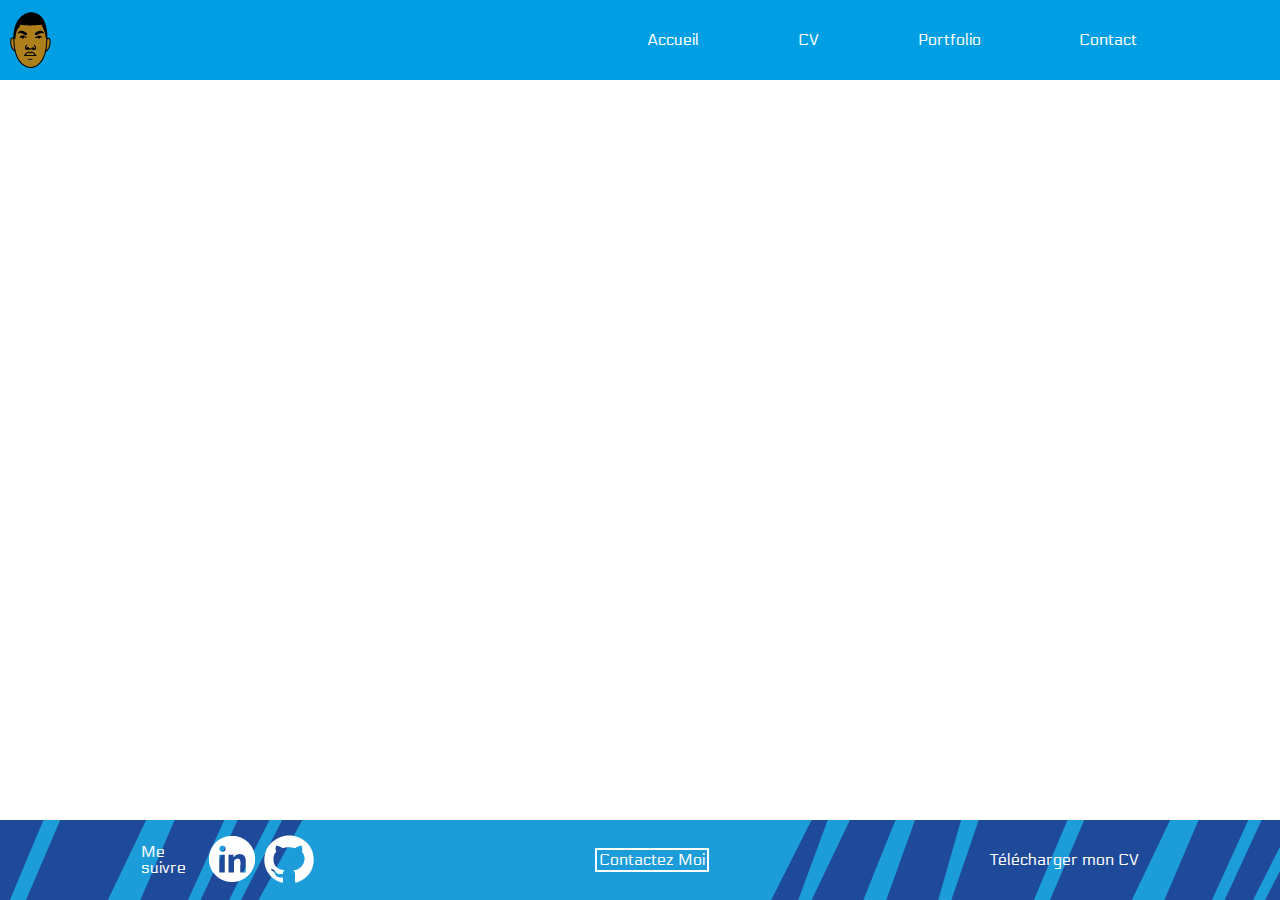
==== html/index.html @ 5ff1c0eb "site web delastefprod 2020 base" ====
<!DOCTYPE html>
<html lang="fr">
<head>
  <meta charset="UTF-8">
  <meta name="viewport" content="width=device-width, initial-scale=1.0">
  <meta http-equiv="X-UA-Compatible" content="ie=edge">
  <link rel="apple-touch-icon" sizes="57x57" href="../images/icons/apple-icon-57x57.png">
  <link rel="apple-touch-icon" sizes="60x60" href="../images/icons/apple-icon-60x60.png">
  <link rel="apple-touch-icon" sizes="72x72" href="../images/icons/apple-icon-72x72.png">
  <link rel="apple-touch-icon" sizes="76x76" href="../images/icons/apple-icon-76x76.png">
  <link rel="apple-touch-icon" sizes="114x114" href="../images/icons/apple-icon-114x114.png">
  <link rel="apple-touch-icon" sizes="120x120" href="../images/icons/apple-icon-120x120.png">
  <link rel="apple-touch-icon" sizes="144x144" href="../images/icons/apple-icon-144x144.png">
  <link rel="apple-touch-icon" sizes="152x152" href="../images/icons/apple-icon-152x152.png">
  <link rel="apple-touch-icon" sizes="180x180" href="../images/icons/apple-icon-180x180.png">
  <link rel="icon" type="image/png" sizes="192x192"  href="../images/icons/android-icon-192x192.png">
  <link rel="icon" type="image/png" sizes="32x32" href="../images/icons/favicon-32x32.png">
  <link rel="icon" type="image/png" sizes="96x96" href="../images/icons/favicon-96x96.png">
  <link rel="icon" type="image/png" sizes="16x16" href="../images/icons/favicon-16x16.png">
  <link rel="stylesheet" href="../css/style.css">
  <link href="https://fonts.googleapis.com/css?family=Electrolize&display=swap" rel="stylesheet">
  <title>Delastef</title>
</head>
<body>
  <header>
    <nav id="mainNav">
      <div class="logo">
        <a href="index.html">
          <img src="../images/just-me.png" alt="Logo">
        </a>
      </div>   
      <div class="liens">
        <ul>
          <li><a id="accueil" href="#">Accueil</a></li>
          <li><a id="cv" href="#">CV</a></li>
          <li><a id="portfolio" href="#">Portfolio</a></li>
          <li><a id="contact" href="#">Contact</a></li>
        </ul>
      </div>
    </nav>
  </header>
  <div id="main"></div>
  <footer>
    <div id="socials">
      <p>
        Me suivre
        <a href="https://www.linkedin.com/in/stephane-chaffre/" target="_blank"><img src="../images/linkedin-icon.png" alt="Linkedin"></a>
        <a href="https://github.com/Erkomxtil" target="_blank"><img src="../images/github-icon.png" alt="Github"></a>
      </p> 
    </div>
    <div id="contact"><a href="#">Contactez Moi</a></div>
    <div id="cv"><a href="../images/cv.pdf" target="_blank">Télécharger mon CV</a></div>
  </footer>
  <div id="modalLink">
    <nav id="mobileNav">
      <ul>
        <li><a class="accueil" href="#">Accueil</a></li>
        <li><a class="cv" href="#">CV</a></li>
        <li><a class="portfolio" href="#">Portfolio</a></li>
        <li><a class="contact" 
          href="#">Contact</a></li>
      </ul>
    </nav>
    <div id="close"></div>
  </div>
  <script type="module" src="../js/nav.js"></script>
  <script type="module" src="../js/main.js"></script>
</body>
</html>
---- css/style.css ----
html, body, div, span, applet, object, iframe,
h1, h2, h3, h4, h5, h6, p, blockquote, pre,
a, abbr, acronym, address, big, cite, code,
del, dfn, em, img, ins, kbd, q, s, samp,
small, strike, strong, sub, sup, tt, var,
b, u, i, center,
dl, dt, dd, ol, ul, li,
fieldset, form, label, legend,
table, caption, tbody, tfoot, thead, tr, th, td,
article, aside, canvas, details, embed,
figure, figcaption, footer, header, hgroup,
menu, nav, output, ruby, section, summary,
time, mark, audio, video {
  margin: 0;
  padding: 0;
  border: 0;
  font-size: 100%;
  font: inherit;
  vertical-align: baseline;
}

/* HTML5 display-role reset for older browsers */
article, aside, details, figcaption, figure,
footer, header, hgroup, menu, nav, section {
  display: block;
}

body {
  line-height: 1;
}

ol, ul {
  list-style: none;
}

blockquote, q {
  quotes: none;
}

blockquote:before, blockquote:after,
q:before, q:after {
  content: '';
  content: none;
}

table {
  border-collapse: collapse;
  border-spacing: 0;
}

a {
  text-decoration: none;
}

* {
  -webkit-box-sizing: border-box;
          box-sizing: border-box;
}

#main {
  width: 1024px;
  margin: 0 auto;
}

@media screen and (max-width: 1024px) {
  #main {
    width: 100%;
    margin: 0 auto;
    padding: 0 4%;
  }
}

/* desktop */
#modalLink {
  display: none;
}

#mainNav {
  background-color: #009FE3;
  display: -webkit-box;
  display: -ms-flexbox;
  display: flex;
  -webkit-box-pack: justify;
      -ms-flex-pack: justify;
          justify-content: space-between;
  -webkit-box-align: center;
      -ms-flex-align: center;
          align-items: center;
  height: 80px;
  width: 100%;
  color: white;
}

#mainNav a {
  color: white;
}

#mainNav .logo {
  position: relative;
  -webkit-box-flex: 3;
      -ms-flex: 3;
          flex: 3;
}

#mainNav .logo a {
  display: -webkit-box;
  display: -ms-flexbox;
  display: flex;
  -webkit-box-align: center;
      -ms-flex-align: center;
          align-items: center;
}

#mainNav .liens {
  position: relative;
  -webkit-box-flex: 4;
      -ms-flex: 4;
          flex: 4;
}

#mainNav .liens ul {
  display: -webkit-box;
  display: -ms-flexbox;
  display: flex;
  padding-right: 6%;
  -webkit-box-pack: space-evenly;
      -ms-flex-pack: space-evenly;
          justify-content: space-evenly;
}

footer {
  position: fixed;
  display: -webkit-box;
  display: -ms-flexbox;
  display: flex;
  -ms-flex-pack: distribute;
      justify-content: space-around;
  -webkit-box-align: center;
      -ms-flex-align: center;
          align-items: center;
  color: white;
  background: url("../images/fond-site.jpg") top left #0009f3;
  height: 80px;
  width: 100%;
  bottom: 0;
}

footer a {
  color: white;
}

footer #contact {
  border: 2px solid white;
  padding: 2px;
}

footer #socials p {
  display: -webkit-box;
  display: -ms-flexbox;
  display: flex;
  -webkit-box-align: center;
      -ms-flex-align: center;
          align-items: center;
}

footer #socials p a {
  padding-left: 4%;
}

/* Mobiles */
@media screen and (max-width: 1024px) {
  #modalLink {
    display: none;
  }
  #modalLink.isActive {
    background: url("../images/fond-site.jpg") top left #0009f3;
    display: -webkit-box;
    display: -ms-flexbox;
    display: flex;
    position: absolute;
    top: 0;
    left: 0;
    height: 100vh;
    width: 100vw;
    -webkit-box-pack: center;
        -ms-flex-pack: center;
            justify-content: center;
    -webkit-box-align: center;
        -ms-flex-align: center;
            align-items: center;
  }
  #modalLink.isActive li {
    text-align: center;
  }
  #modalLink.isActive li a {
    color: white;
    text-transform: uppercase;
  }
  #close {
    height: 20px;
    width: 20px;
    position: absolute;
    top: 4.5%;
    right: 1%;
  }
  #close::before {
    content: "";
    display: block;
    background-color: white;
    width: 20px;
    height: 3px;
    -webkit-transform: rotate(45deg);
            transform: rotate(45deg);
    position: absolute;
    top: 10px;
    left: -6px;
  }
  #close::after {
    content: "";
    display: block;
    background-color: white;
    width: 20px;
    height: 3px;
    -webkit-transform: rotate(-45deg);
            transform: rotate(-45deg);
    position: absolute;
    top: 10px;
    left: -6px;
  }
  #close:hover {
    cursor: pointer;
  }
  #mainNav .liens {
    margin-right: 2%;
    position: relative;
    -webkit-box-flex: 0;
        -ms-flex: 0;
            flex: 0;
  }
  #mainNav .liens::before {
    content: "";
    display: block;
    width: 20px;
    height: 10px;
    border-top: 3px solid white;
    border-bottom: 3px solid white;
  }
  #mainNav .liens::after {
    content: "";
    display: block;
    width: 20px;
    height: 3px;
    background-color: white;
    position: absolute;
    top: 50%;
    -webkit-transform: translate(0, -50%);
            transform: translate(0, -50%);
  }
  #mainNav .liens:hover {
    cursor: pointer;
  }
  #mainNav .liens ul {
    display: none;
  }
  /* footer */
  #socials {
    display: none;
  }
}

.logo {
  -webkit-animation-duration: 1s;
          animation-duration: 1s;
  -webkit-animation-name: slideLogo;
          animation-name: slideLogo;
}

.liens {
  -webkit-animation-duration: 1s;
          animation-duration: 1s;
  -webkit-animation-name: slideLink;
          animation-name: slideLink;
}

@-webkit-keyframes slideLogo {
  from {
    opacity: 0;
    margin-top: -80px;
  }
  to {
    opacity: 1;
    margin-top: 0;
  }
}

@keyframes slideLogo {
  from {
    opacity: 0;
    margin-top: -80px;
  }
  to {
    opacity: 1;
    margin-top: 0;
  }
}

@-webkit-keyframes slideLink {
  from {
    opacity: 0;
    margin-top: -80px;
  }
  to {
    opacity: 1;
    margin-top: 0;
  }
}

@keyframes slideLink {
  from {
    opacity: 0;
    margin-top: -80px;
  }
  to {
    opacity: 1;
    margin-top: 0;
  }
}

#main.accueil {
  height: calc(100vh - 160px);
  display: -webkit-box;
  display: -ms-flexbox;
  display: flex;
  -webkit-box-orient: vertical;
  -webkit-box-direction: normal;
      -ms-flex-direction: column;
          flex-direction: column;
  -webkit-box-pack: center;
      -ms-flex-pack: center;
          justify-content: center;
}

#main.accueil h1 {
  color: red;
}

#main.cv h1 {
  color: blue;
}

body {
  font-family: 'Electrolize', sans-serif;
}
/*# sourceMappingURL=style.css.map */
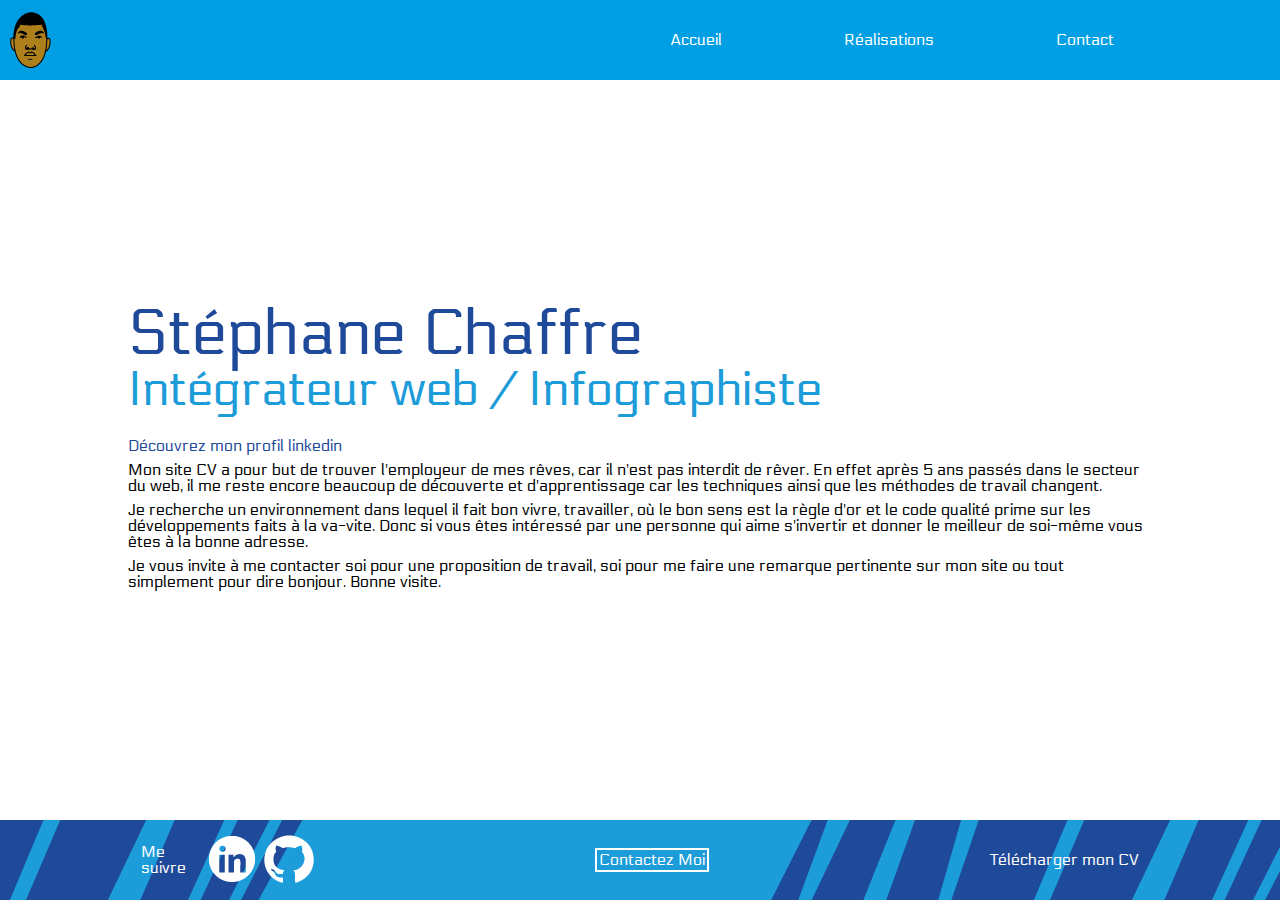
==== commit 0f82e701: "mise à jours des liens j'enlève CV et portfolio pour réalisations" ====
--- a/html/index.html
+++ b/html/index.html
@@ -32,8 +32,7 @@
       <div class="liens">
         <ul>
           <li><a id="accueil" href="#">Accueil</a></li>
-          <li><a id="cv" href="#">CV</a></li>
-          <li><a id="portfolio" href="#">Portfolio</a></li>
+          <li><a id="realisations" href="#">Réalisations</a></li>
           <li><a id="contact" href="#">Contact</a></li>
         </ul>
       </div>
@@ -55,8 +54,7 @@
     <nav id="mobileNav">
       <ul>
         <li><a class="accueil" href="#">Accueil</a></li>
-        <li><a class="cv" href="#">CV</a></li>
-        <li><a class="portfolio" href="#">Portfolio</a></li>
+        <li><a class="realisations" href="#">Réalisations</a></li>
         <li><a class="contact" 
           href="#">Contact</a></li>
       </ul>
--- a/css/style.css
+++ b/css/style.css
@@ -341,7 +341,44 @@
 }
 
 #main.accueil h1 {
-  color: red;
+  color: #1F4A99;
+  font-size: 4em;
+}
+
+#main.accueil .fonction {
+  color: #1C9CD9;
+  font-size: 3em;
+  margin-bottom: 0.5em;
+}
+
+#main.accueil .linkedin {
+  margin-bottom: 0.5em;
+}
+
+#main.accueil .linkedin a {
+  color: #1F4A99;
+}
+
+#main.accueil .texteAccueil {
+  margin-bottom: 0.5em;
+}
+
+/* version mobile */
+@media screen and (max-width: 1024px) {
+  #main.accueil {
+    -webkit-box-pack: unset;
+        -ms-flex-pack: unset;
+            justify-content: unset;
+  }
+  #main.accueil h1 {
+    font-size: 2em;
+  }
+  #main.accueil .fonction {
+    font-size: 1.5em;
+  }
+  #main.accueil .texteAccueil {
+    font-size: 0.9em;
+  }
 }
 
 #main.cv h1 {
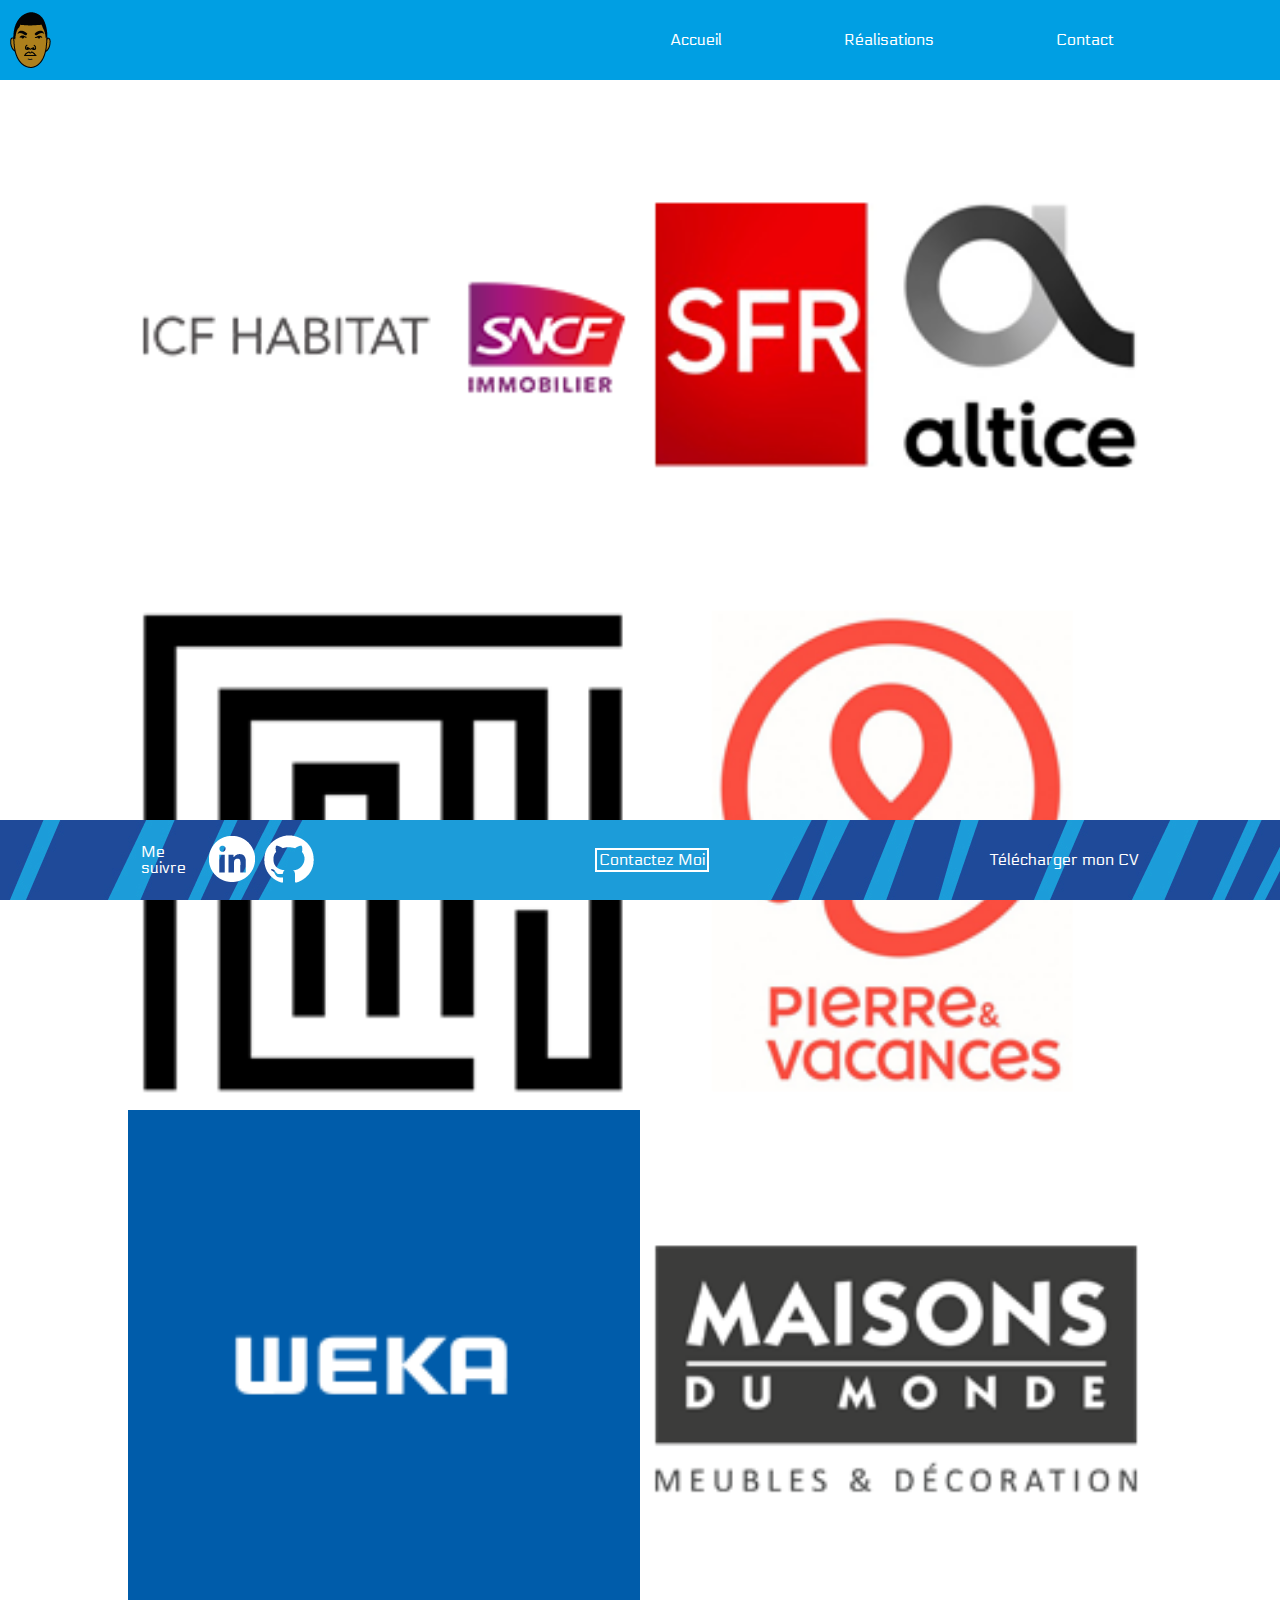
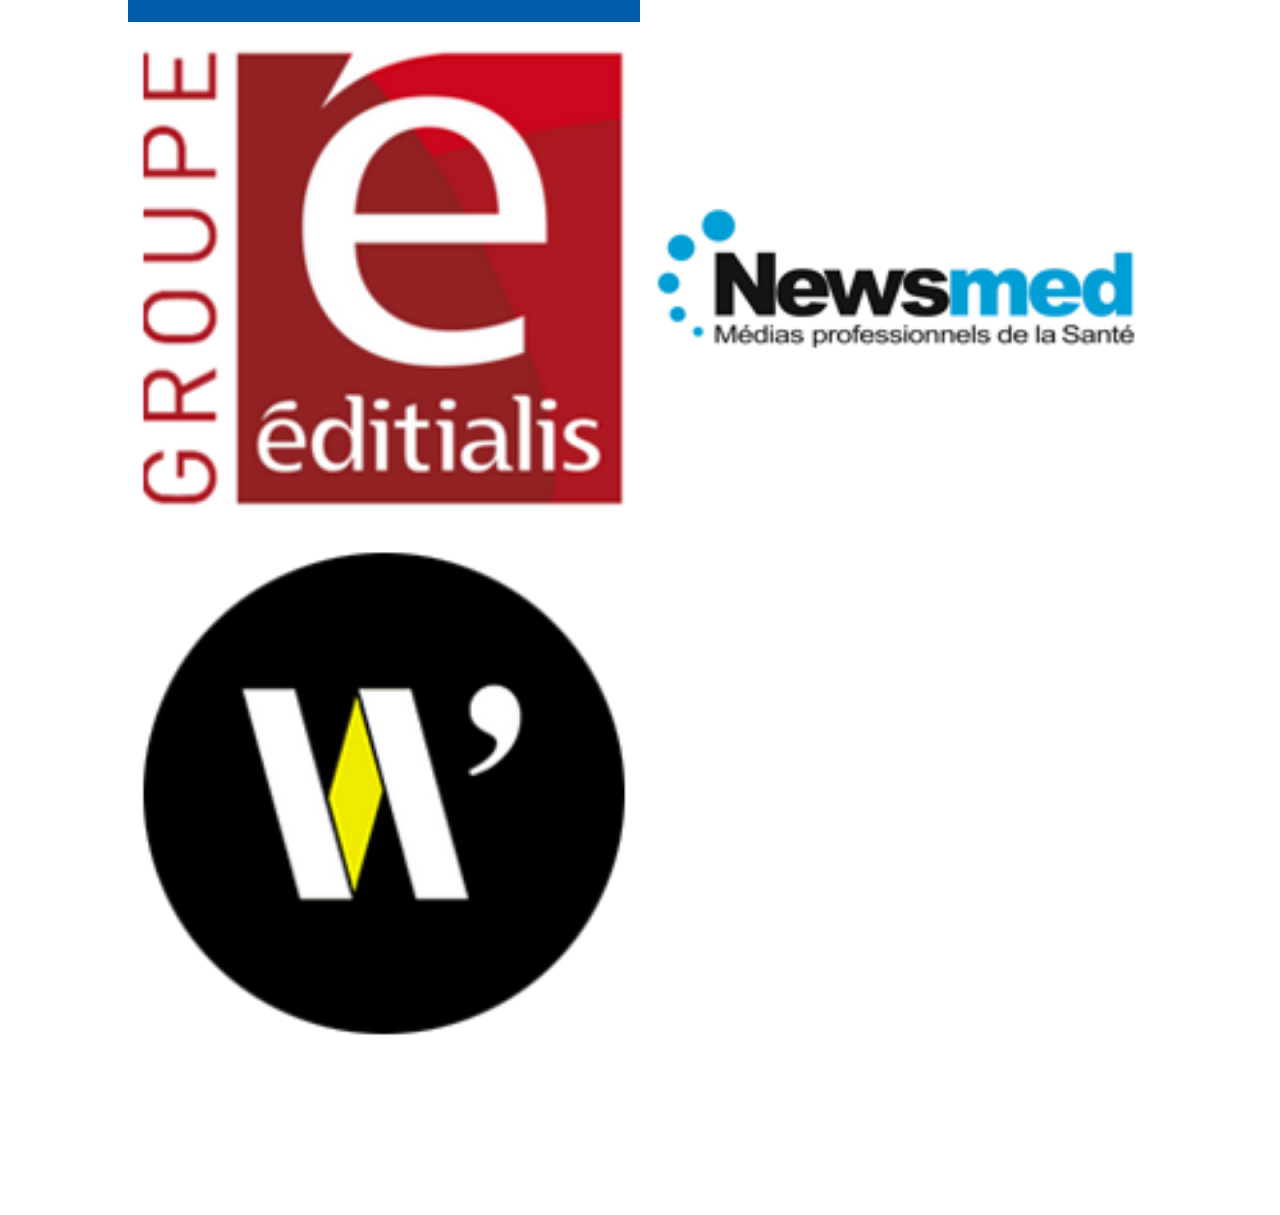
==== commit c789050e: "mise en place des titres pour la partie mobile" ====
--- a/html/index.html
+++ b/html/index.html
@@ -28,7 +28,8 @@
         <a href="index.html">
           <img src="../images/just-me.png" alt="Logo">
         </a>
-      </div>   
+      </div>
+      <div id="titreNavigation"></div>
       <div class="liens">
         <ul>
           <li><a id="accueil" href="#">Accueil</a></li>
--- a/css/style.css
+++ b/css/style.css
@@ -111,6 +111,10 @@
           align-items: center;
 }
 
+#mainNav #titreNavigation {
+  display: none;
+}
+
 #mainNav .liens {
   position: relative;
   -webkit-box-flex: 4;
@@ -230,6 +234,17 @@
   #close:hover {
     cursor: pointer;
   }
+  #mainNav .logo {
+    -webkit-box-flex: unset;
+        -ms-flex: unset;
+            flex: unset;
+  }
+  #mainNav #titreNavigation {
+    display: block;
+  }
+  #mainNav #titreNavigation h1 {
+    text-transform: uppercase;
+  }
   #mainNav .liens {
     margin-right: 2%;
     position: relative;
@@ -379,12 +394,33 @@
   #main.accueil .texteAccueil {
     font-size: 0.9em;
   }
+  #mobileNav li {
+    padding: 10px;
+  }
 }
 
 #main.cv h1 {
   color: blue;
 }
 
+#main.realisations {
+  display: -webkit-box;
+  display: -ms-flexbox;
+  display: flex;
+  -ms-flex-wrap: wrap;
+      flex-wrap: wrap;
+  padding-bottom: 160px;
+}
+
+#main.realisations .realisationsBlock {
+  width: 50%;
+}
+
+#main.realisations .realisationsBlock .imgLink {
+  cursor: pointer;
+  width: 100%;
+}
+
 body {
   font-family: 'Electrolize', sans-serif;
 }
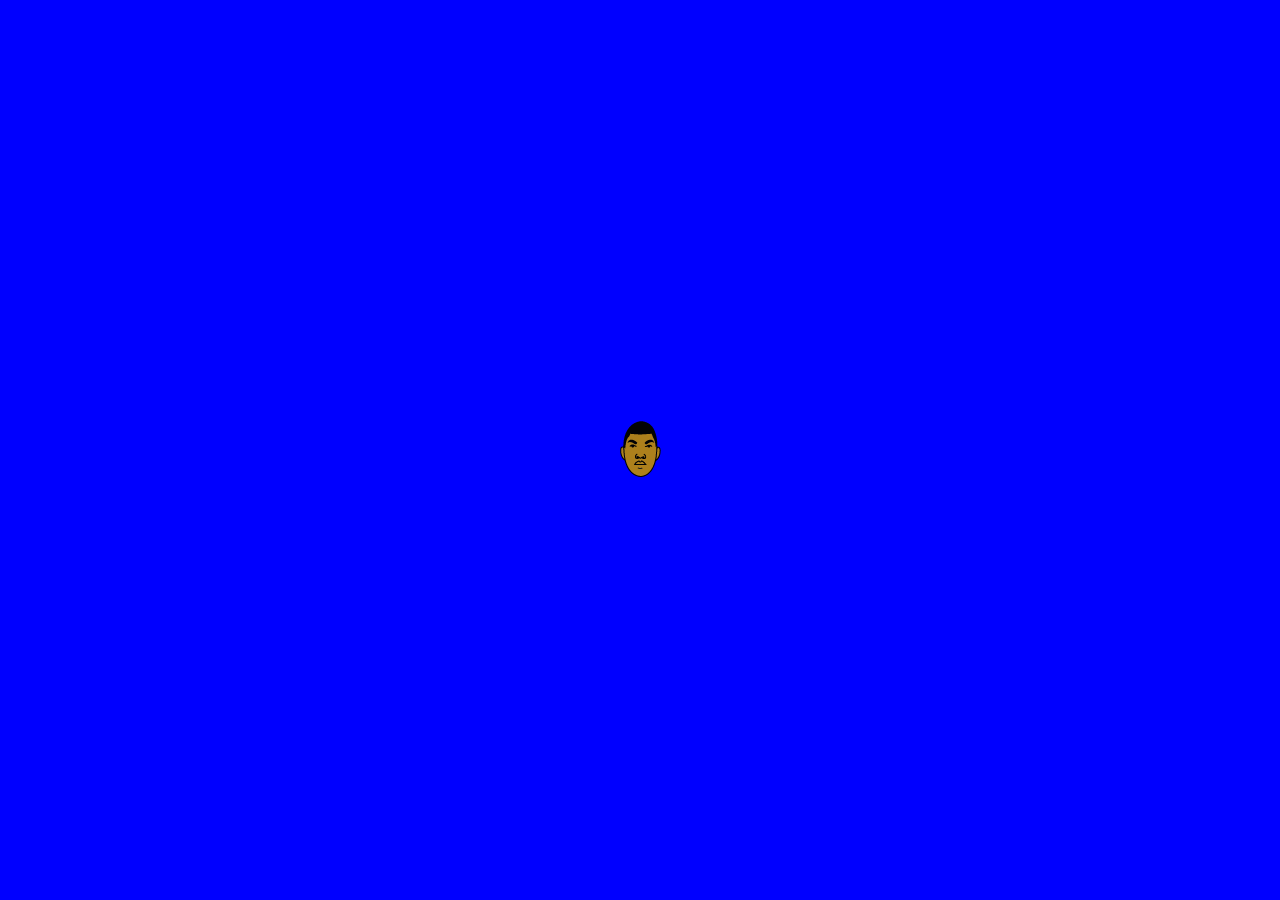
==== commit 51e1887a: "mise en place du hover avec changement d'image pour les tuiles" ====
--- a/html/index.html
+++ b/html/index.html
@@ -25,7 +25,7 @@
   <header>
     <nav id="mainNav">
       <div class="logo">
-        <a href="index.html">
+        <a href="#">
           <img src="../images/just-me.png" alt="Logo">
         </a>
       </div>
@@ -62,6 +62,11 @@
     </nav>
     <div id="close"></div>
   </div>
+  <div class="transition">
+    <figure>
+      <img src="/images/just-me.png" alt="Just me">
+    </figure>
+  </div>
   <script type="module" src="../js/nav.js"></script>
   <script type="module" src="../js/main.js"></script>
 </body>
--- a/css/style.css
+++ b/css/style.css
@@ -62,6 +62,10 @@
   margin: 0 auto;
 }
 
+#main.accueil, #main.realisations {
+  overflow: hidden;
+}
+
 @media screen and (max-width: 1024px) {
   #main {
     width: 100%;
@@ -132,43 +136,36 @@
           justify-content: space-evenly;
 }
 
-footer {
-  position: fixed;
-  display: -webkit-box;
-  display: -ms-flexbox;
-  display: flex;
-  -ms-flex-pack: distribute;
-      justify-content: space-around;
-  -webkit-box-align: center;
-      -ms-flex-align: center;
-          align-items: center;
+#mainNav .liens ul li a {
+  position: relative;
+  padding: 1rem 0 0.5rem;
+  margin: 0 1.5rem;
   color: white;
-  background: url("../images/fond-site.jpg") top left #0009f3;
-  height: 80px;
+  text-decoration: none;
+  text-transform: uppercase;
+}
+
+#mainNav .liens ul li a::after {
+  content: '';
+  position: absolute;
+  left: 50%;
+  bottom: 0;
+  -webkit-transform: translateX(-50%) scaleX(0);
+          transform: translateX(-50%) scaleX(0);
+  -webkit-transform-origin: 50% 50%;
+          transform-origin: 50% 50%;
   width: 100%;
-  bottom: 0;
-}
-
-footer a {
-  color: white;
-}
-
-footer #contact {
-  border: 2px solid white;
-  padding: 2px;
-}
-
-footer #socials p {
-  display: -webkit-box;
-  display: -ms-flexbox;
-  display: flex;
-  -webkit-box-align: center;
-      -ms-flex-align: center;
-          align-items: center;
-}
-
-footer #socials p a {
-  padding-left: 4%;
+  height: 1px;
+  background-color: rgba(255, 255, 255, 0.8);
+  -webkit-transition: -webkit-transform 250ms;
+  transition: -webkit-transform 250ms;
+  transition: transform 250ms;
+  transition: transform 250ms, -webkit-transform 250ms;
+}
+
+#mainNav .liens ul li a:hover::after {
+  -webkit-transform: translateX(-50%) scaleX(1);
+          transform: translateX(-50%) scaleX(1);
 }
 
 /* Mobiles */
@@ -284,17 +281,41 @@
 }
 
 .logo {
-  -webkit-animation-duration: 1s;
-          animation-duration: 1s;
-  -webkit-animation-name: slideLogo;
-          animation-name: slideLogo;
+  -webkit-animation: slideLogo 1s;
+          animation: slideLogo 1s;
 }
 
 .liens {
-  -webkit-animation-duration: 1s;
-          animation-duration: 1s;
-  -webkit-animation-name: slideLink;
-          animation-name: slideLink;
+  -webkit-animation: slideLink 1s;
+          animation: slideLink 1s;
+}
+
+.transition {
+  position: absolute;
+  top: 0%;
+  left: 0;
+  background: blue;
+  height: 100vh;
+  width: 100vw;
+  display: -webkit-box;
+  display: -ms-flexbox;
+  display: flex;
+  -webkit-box-pack: center;
+      -ms-flex-pack: center;
+          justify-content: center;
+  -webkit-box-align: center;
+      -ms-flex-align: center;
+          align-items: center;
+}
+
+.transition figure {
+  cursor: pointer;
+}
+
+.transition.active {
+  top: -100%;
+  -webkit-animation: start 2s ease-in;
+          animation: start 2s ease-in;
 }
 
 @-webkit-keyframes slideLogo {
@@ -341,84 +362,222 @@
   }
 }
 
+@-webkit-keyframes start {
+  0% {
+    top: 0%;
+  }
+  100% {
+    top: -100%;
+  }
+}
+
+@keyframes start {
+  0% {
+    top: 0%;
+  }
+  100% {
+    top: -100%;
+  }
+}
+
 #main.accueil {
+  display: -webkit-box;
+  display: -ms-flexbox;
+  display: flex;
   height: calc(100vh - 160px);
-  display: -webkit-box;
-  display: -ms-flexbox;
-  display: flex;
+  -webkit-box-pack: center;
+      -ms-flex-pack: center;
+          justify-content: center;
   -webkit-box-orient: vertical;
   -webkit-box-direction: normal;
       -ms-flex-direction: column;
           flex-direction: column;
+}
+
+#main.accueil h1 {
+  color: #1F4A99;
+  font-size: 2em;
+}
+
+#main.accueil .fonction {
+  color: #1C9CD9;
+  font-size: 1.5em;
+}
+
+#main.accueil .texteAccueil {
+  font-size: 0.9em;
+}
+
+#mobileNav li {
+  padding: 10px;
+}
+
+/* version desktop */
+@media screen and (min-width: 1024px) {
+  #main.accueil h1 {
+    font-size: 4em;
+  }
+  #main.accueil .fonction {
+    font-size: 3em;
+    margin-bottom: 0.5em;
+  }
+  #main.accueil .linkedin {
+    margin-bottom: 0.5em;
+  }
+  #main.accueil .linkedin a {
+    color: #1F4A99;
+  }
+  #main.accueil .texteAccueil {
+    margin-bottom: 0.5em;
+  }
+}
+
+#main.cv h1 {
+  color: blue;
+}
+
+#main.realisations {
+  display: -webkit-box;
+  display: -ms-flexbox;
+  display: flex;
+  -ms-flex-wrap: wrap;
+      flex-wrap: wrap;
+  padding-bottom: 160px;
   -webkit-box-pack: center;
       -ms-flex-pack: center;
           justify-content: center;
 }
 
-#main.accueil h1 {
-  color: #1F4A99;
-  font-size: 4em;
-}
-
-#main.accueil .fonction {
-  color: #1C9CD9;
-  font-size: 3em;
-  margin-bottom: 0.5em;
-}
-
-#main.accueil .linkedin {
-  margin-bottom: 0.5em;
-}
-
-#main.accueil .linkedin a {
-  color: #1F4A99;
-}
-
-#main.accueil .texteAccueil {
-  margin-bottom: 0.5em;
-}
-
-/* version mobile */
-@media screen and (max-width: 1024px) {
-  #main.accueil {
+#main.realisations .realisationsBlock {
+  display: -webkit-box;
+  display: -ms-flexbox;
+  display: flex;
+  margin-top: 14px;
+}
+
+#main.realisations .realisationsBlock .imgLink {
+  cursor: pointer;
+  margin: 0 auto;
+}
+
+#wrapperInfos {
+  position: relative;
+  width: 100%;
+  display: -webkit-box;
+  display: -ms-flexbox;
+  display: flex;
+  -webkit-box-orient: vertical;
+  -webkit-box-direction: normal;
+      -ms-flex-direction: column;
+          flex-direction: column;
+  -webkit-box-align: center;
+      -ms-flex-align: center;
+          align-items: center;
+}
+
+#wrapperInfos p {
+  text-align: center;
+  line-height: 1.6em;
+}
+
+#wrapperInfos p .boldinfos {
+  font-weight: bold;
+  text-transform: uppercase;
+  font-size: 1.2em;
+}
+
+#wrapperInfos p .entreprise {
+  text-transform: uppercase;
+}
+
+#wrapperInfos #closeInfos {
+  color: white;
+  position: absolute;
+  bottom: -60px;
+  font-size: 21px;
+  font-weight: bold;
+  cursor: pointer;
+  background-color: #1C9CD9;
+  width: 20px;
+  height: 20px;
+  border-radius: 20px;
+  text-align: center;
+}
+
+@media screen and (min-width: 435px) {
+  #main.realisations {
+    -webkit-box-pack: justify;
+        -ms-flex-pack: justify;
+            justify-content: space-between;
+  }
+  #main.realisations .realisationsBlock .imgLink {
+    width: 66%;
+  }
+}
+
+@media screen and (min-width: 870px) {
+  #main.realisations {
     -webkit-box-pack: unset;
         -ms-flex-pack: unset;
             justify-content: unset;
   }
-  #main.accueil h1 {
-    font-size: 2em;
-  }
-  #main.accueil .fonction {
-    font-size: 1.5em;
-  }
-  #main.accueil .texteAccueil {
-    font-size: 0.9em;
-  }
-  #mobileNav li {
-    padding: 10px;
-  }
-}
-
-#main.cv h1 {
-  color: blue;
-}
-
-#main.realisations {
-  display: -webkit-box;
-  display: -ms-flexbox;
-  display: flex;
-  -ms-flex-wrap: wrap;
-      flex-wrap: wrap;
-  padding-bottom: 160px;
-}
-
-#main.realisations .realisationsBlock {
-  width: 50%;
-}
-
-#main.realisations .realisationsBlock .imgLink {
-  cursor: pointer;
+  #main.realisations .realisationsBlock {
+    width: 25%;
+  }
+  #main.realisations .realisationsBlock .imgLink {
+    width: 50%;
+  }
+}
+
+@media screen and (min-width: 1024px) {
+  #main.realisations {
+    height: calc(100vh - 80px);
+    -webkit-box-align: center;
+        -ms-flex-align: center;
+            align-items: center;
+  }
+  .wrapperInfos .imgLink {
+    height: 80px;
+  }
+}
+
+footer {
+  position: fixed;
+  display: -webkit-box;
+  display: -ms-flexbox;
+  display: flex;
+  -ms-flex-pack: distribute;
+      justify-content: space-around;
+  -webkit-box-align: center;
+      -ms-flex-align: center;
+          align-items: center;
+  color: white;
+  background: url("../images/fond-site.jpg") top left #0009f3;
+  height: 80px;
   width: 100%;
+  bottom: 0;
+}
+
+footer a {
+  color: white;
+}
+
+footer #contact {
+  border: 2px solid white;
+  padding: 2px;
+}
+
+footer #socials p {
+  display: -webkit-box;
+  display: -ms-flexbox;
+  display: flex;
+  -webkit-box-align: center;
+      -ms-flex-align: center;
+          align-items: center;
+}
+
+footer #socials p a {
+  padding-left: 4%;
 }
 
 body {
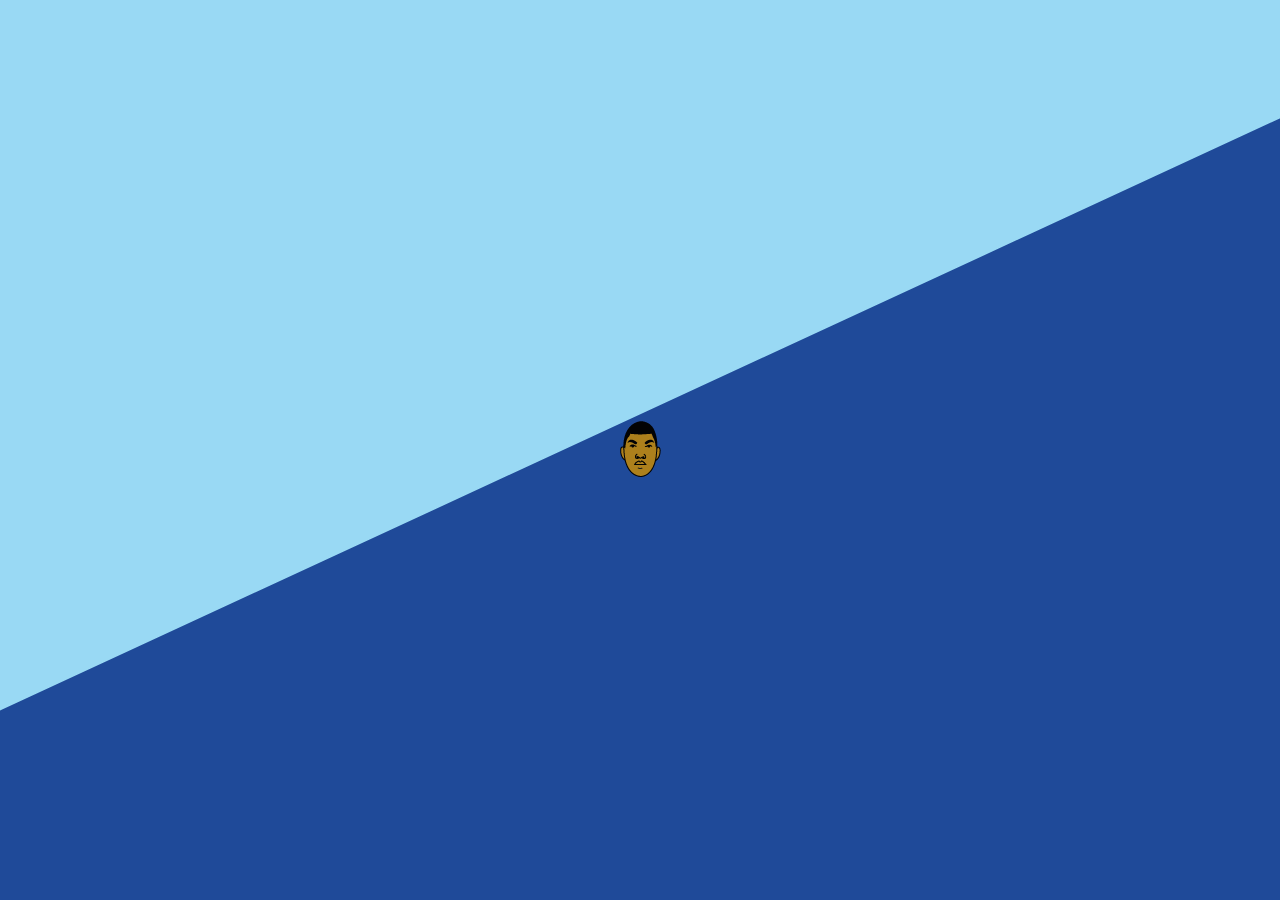
==== commit fc1ea63b: "mise en place de la transition de base avant arrivée sur le site" ====
--- a/html/index.html
+++ b/html/index.html
@@ -35,22 +35,13 @@
           <li><a id="accueil" href="#">Accueil</a></li>
           <li><a id="realisations" href="#">Réalisations</a></li>
           <li><a id="contact" href="#">Contact</a></li>
+          <li><a href="https://www.linkedin.com/in/stephane-chaffre/" target="_blank"><img src="../images/linkedin-icon.png" alt="Linkedin"></a></li>
+          <li><a href="https://github.com/Erkomxtil" target="_blank"><img src="../images/github-icon.png" alt="Github"></a></li>
         </ul>
       </div>
     </nav>
   </header>
   <div id="main"></div>
-  <footer>
-    <div id="socials">
-      <p>
-        Me suivre
-        <a href="https://www.linkedin.com/in/stephane-chaffre/" target="_blank"><img src="../images/linkedin-icon.png" alt="Linkedin"></a>
-        <a href="https://github.com/Erkomxtil" target="_blank"><img src="../images/github-icon.png" alt="Github"></a>
-      </p> 
-    </div>
-    <div id="contact"><a href="#">Contactez Moi</a></div>
-    <div id="cv"><a href="../images/cv.pdf" target="_blank">Télécharger mon CV</a></div>
-  </footer>
   <div id="modalLink">
     <nav id="mobileNav">
       <ul>
@@ -63,6 +54,8 @@
     <div id="close"></div>
   </div>
   <div class="transition">
+    <div class="moveUp"></div> 
+    <div class="moveDown"></div>
     <figure>
       <img src="/images/just-me.png" alt="Just me">
     </figure>
--- a/css/style.css
+++ b/css/style.css
@@ -57,20 +57,105 @@
           box-sizing: border-box;
 }
 
-#main {
-  width: 1024px;
-  margin: 0 auto;
-}
-
-#main.accueil, #main.realisations {
-  overflow: hidden;
+.transition {
+  position: absolute;
+  z-index: 100;
+  top: 0;
+  left: 0;
+  height: 100vh;
+  width: 100vw;
+  display: -webkit-box;
+  display: -ms-flexbox;
+  display: flex;
+  -webkit-box-pack: center;
+      -ms-flex-pack: center;
+          justify-content: center;
+  -webkit-box-align: center;
+      -ms-flex-align: center;
+          align-items: center;
+  -webkit-transition: all 2.5s ease;
+  transition: all 2.5s ease;
+}
+
+.transition figure {
+  cursor: pointer;
+  z-index: 3;
+}
+
+.transition .moveUp {
+  height: 100vh;
+  width: 100%;
+  background: #99D9F4;
+  -webkit-clip-path: polygon(0% 0%, 0% 80%, 120% 0%, 0% 0%);
+          clip-path: polygon(0% 0%, 0% 80%, 120% 0%, 0% 0%);
+  position: absolute;
+  top: 0;
+  -webkit-transition: all 1s ease;
+  transition: all 1s ease;
+}
+
+.transition .moveDown {
+  height: 100vh;
+  width: 100%;
+  background: #1F4A99;
+  -webkit-clip-path: polygon(120% 0%, 100% 0%, 100% 100%, -32% 100%);
+          clip-path: polygon(120% 0%, 100% 0%, 100% 100%, -32% 100%);
+  position: absolute;
+  bottom: 0;
+  -webkit-transition: all 1s ease;
+  transition: all 1s ease;
+}
+
+.transition.active {
+  -webkit-animation: noVisible 2s;
+          animation: noVisible 2s;
+  z-index: 0;
+}
+
+.transition.active .moveUp {
+  height: 0;
+}
+
+.transition.active .moveDown {
+  height: 0;
+}
+
+.transition.active figure {
+  display: none;
+}
+
+@-webkit-keyframes noVisible {
+  form {
+    z-index: 100;
+  }
+  to {
+    z-index: 0;
+  }
+}
+
+@keyframes noVisible {
+  form {
+    z-index: 100;
+  }
+  to {
+    z-index: 0;
+  }
+}
+
+header {
+  height: 80px;
+}
+
+header #mainNav {
+  position: fixed;
+  background-color: rgba(0, 159, 227, 0.4);
+  z-index: 10;
 }
 
 @media screen and (max-width: 1024px) {
   #main {
     width: 100%;
     margin: 0 auto;
-    padding: 0 4%;
   }
 }
 
@@ -130,10 +215,13 @@
   display: -webkit-box;
   display: -ms-flexbox;
   display: flex;
-  padding-right: 6%;
-  -webkit-box-pack: space-evenly;
-      -ms-flex-pack: space-evenly;
-          justify-content: space-evenly;
+  padding-right: 2%;
+  -webkit-box-pack: end;
+      -ms-flex-pack: end;
+          justify-content: flex-end;
+  -webkit-box-align: center;
+      -ms-flex-align: center;
+          align-items: center;
 }
 
 #mainNav .liens ul li a {
@@ -231,6 +319,10 @@
   #close:hover {
     cursor: pointer;
   }
+  #mainNav {
+    position: fixed;
+    z-index: 10;
+  }
   #mainNav .logo {
     -webkit-box-flex: unset;
         -ms-flex: unset;
@@ -281,41 +373,13 @@
 }
 
 .logo {
-  -webkit-animation: slideLogo 1s;
-          animation: slideLogo 1s;
+  -webkit-animation: slideLogo 2s;
+          animation: slideLogo 2s;
 }
 
 .liens {
   -webkit-animation: slideLink 1s;
           animation: slideLink 1s;
-}
-
-.transition {
-  position: absolute;
-  top: 0%;
-  left: 0;
-  background: blue;
-  height: 100vh;
-  width: 100vw;
-  display: -webkit-box;
-  display: -ms-flexbox;
-  display: flex;
-  -webkit-box-pack: center;
-      -ms-flex-pack: center;
-          justify-content: center;
-  -webkit-box-align: center;
-      -ms-flex-align: center;
-          align-items: center;
-}
-
-.transition figure {
-  cursor: pointer;
-}
-
-.transition.active {
-  top: -100%;
-  -webkit-animation: start 2s ease-in;
-          animation: start 2s ease-in;
 }
 
 @-webkit-keyframes slideLogo {
@@ -392,6 +456,9 @@
   -webkit-box-direction: normal;
       -ms-flex-direction: column;
           flex-direction: column;
+  max-width: 1024px;
+  padding: 0 4rem;
+  margin: 0 auto;
 }
 
 #main.accueil h1 {
@@ -452,12 +519,39 @@
   display: -webkit-box;
   display: -ms-flexbox;
   display: flex;
-  margin-top: 14px;
+  -webkit-box-pack: center;
+      -ms-flex-pack: center;
+          justify-content: center;
+  overflow: hidden;
+  position: relative;
 }
 
 #main.realisations .realisationsBlock .imgLink {
   cursor: pointer;
-  margin: 0 auto;
+  -webkit-transform: scale(1);
+          transform: scale(1);
+  -webkit-transition: all 1s ease;
+  transition: all 1s ease;
+  opacity: 1;
+}
+
+#main.realisations .realisationsBlock .imgLink:hover {
+  -webkit-transform: scale(1.5);
+          transform: scale(1.5);
+  opacity: 0.5;
+}
+
+#main.realisations .realisationsBlock .titleHover {
+  text-transform: uppercase;
+  font-size: 1.5rem;
+  position: absolute;
+  width: 100%;
+  text-align: center;
+  cursor: pointer;
+  top: 50%;
+  left: 50%;
+  -webkit-transform: translate(-50%, -50%);
+          transform: translate(-50%, -50%);
 }
 
 #wrapperInfos {
@@ -504,18 +598,18 @@
   text-align: center;
 }
 
-@media screen and (min-width: 435px) {
+@media screen and (min-width: 600px) {
   #main.realisations {
     -webkit-box-pack: justify;
         -ms-flex-pack: justify;
             justify-content: space-between;
   }
-  #main.realisations .realisationsBlock .imgLink {
-    width: 66%;
-  }
-}
-
-@media screen and (min-width: 870px) {
+  #main.realisations .realisationsBlock {
+    width: 50%;
+  }
+}
+
+@media screen and (min-width: 900px) {
   #main.realisations {
     -webkit-box-pack: unset;
         -ms-flex-pack: unset;
@@ -525,7 +619,7 @@
     width: 25%;
   }
   #main.realisations .realisationsBlock .imgLink {
-    width: 50%;
+    width: 100%;
   }
 }
 
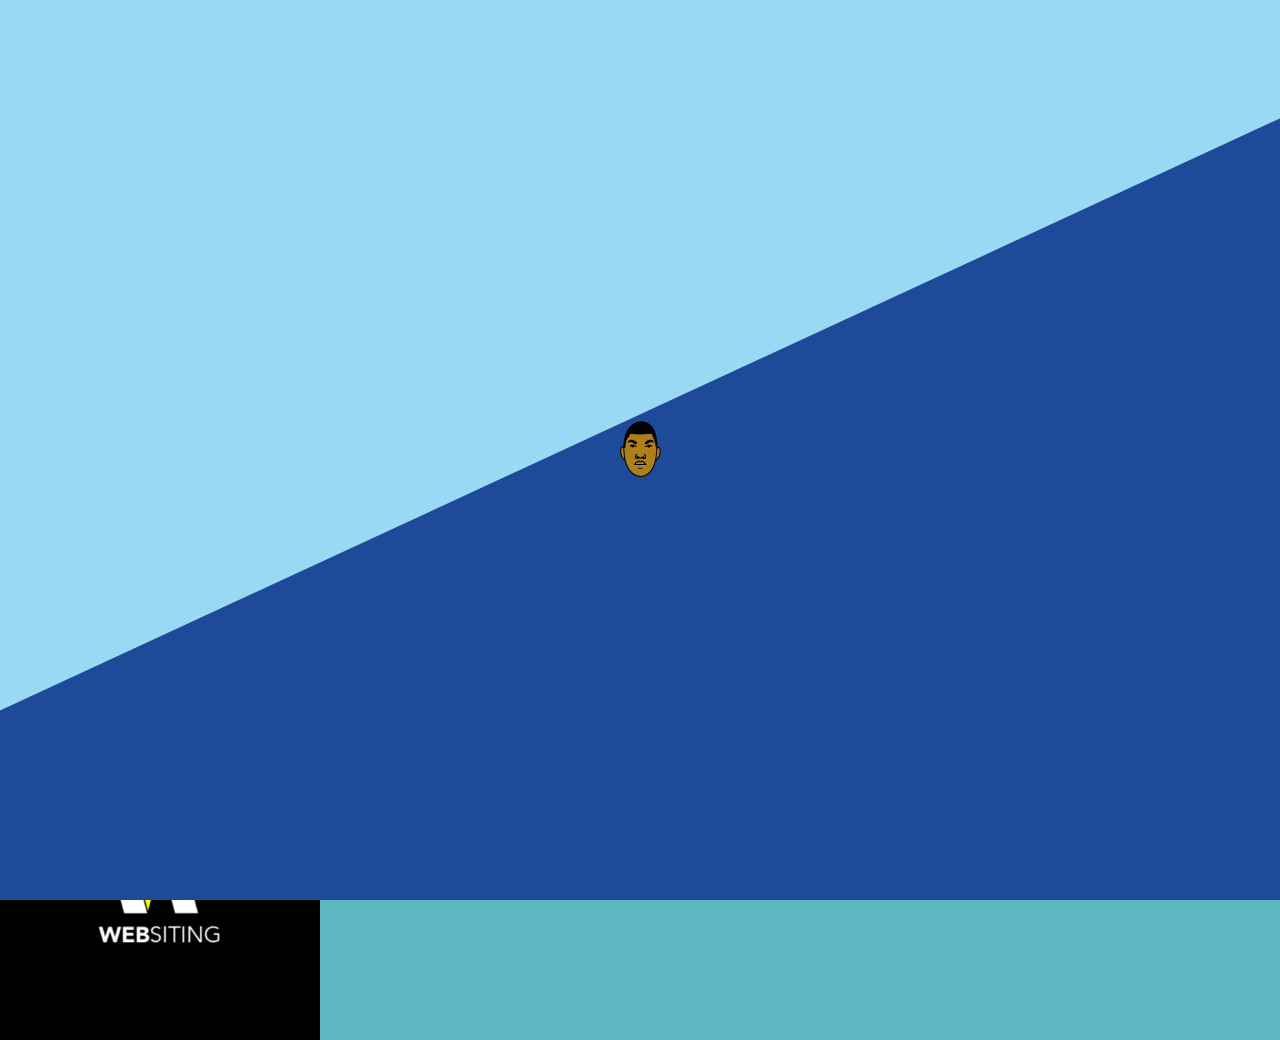
==== commit ba86594c: "mise en place de la transition, animation de la roue, correction orthographe, plus bug hover navigat" ====
--- a/html/index.html
+++ b/html/index.html
@@ -42,6 +42,37 @@
     </nav>
   </header>
   <div id="main"></div>
+  <div class="roue">
+    <svg version="1.1" id="roue" xmlns="http://www.w3.org/2000/svg" xmlns:xlink="http://www.w3.org/1999/xlink" x="0px" y="0px"
+    width="600px" height="640px" viewBox="0 0 1200 1280" enable-background="new 0 0 600 640" xml:space="preserve">
+ <path id="roue" fill="#7FC5CE" d="M643.373,233.272c-3.9,10.1-11.801,31.6-17.601,47.899c-5.7,16.2-11,31.101-11.7,33l-1.3,3.5l-17.899,0.601
+   c-28.301,1-55.7,4.899-74.2,10.5c-6.2,1.899-11.7,3.399-12.101,3.399c-0.5,0-5.1-6-10.199-13.3c-16-22.7-54.3-75.2-55.4-75.899
+   c-1.2-0.801-9.3,2.199-21.3,7.8c-5.1,2.399-9.6,4.399-10,4.399c-0.5,0-6,3-12.3,6.601c-6.3,3.7-16.2,9.399-22,12.7
+   c-18.9,10.8-43,28.8-43,32.199c0,1.301,5.399,13.101,33.7,73.801l11.5,24.699l-8.601,9c-4.7,5-11.1,12.101-14.1,15.801
+   c-3,3.699-8,9.6-11.101,13.199c-6.6,7.7-20.8,28.9-25.3,37.7c-1.7,3.5-3.5,6.3-3.899,6.3c-0.4,0-14.7-2.399-31.7-5.399
+   c-47.7-8.4-76.7-12.8-77.5-11.9c-1.101,1.2-10.2,24.101-14.3,35.9c-4.101,11.8-10.4,42-14.601,70.399c-1.1,6.9-2.2,13.2-2.5,14
+   c-0.5,1.301,6.9,4.5,38.101,16.4c21.399,8.2,44.5,17.1,51.6,19.9l12.7,4.899v13.2c0.1,24.2,2.8,44.4,10.1,74.1
+   c2.2,8.801,3.9,16.4,3.9,17c0,0.5-1.7,2.2-3.8,3.601c-20.2,13.899-81.601,58.5-83.2,60.399c-2.4,2.801,16.1,40.4,33.399,68
+   c7.4,11.9,21.301,31.9,26.801,38.801l2.3,2.8l17.5-8.101c42.3-19.699,80.8-37,82.399-37c1,0,7.601,5.5,14.801,12.301
+   c16.3,15.399,24.899,21.8,47.3,35.5c12.7,7.699,18.1,11.6,18.3,13c0.2,1.1-1.7,14.3-4.2,29.399c-2.5,15-6.2,38.7-8.2,52.601
+   c-3.1,21.399-3.5,25.5-2.3,26.3c7,4.5,42.1,15.6,70.4,22.3c17.1,4.1,49.399,10.1,50,9.4c1.399-1.801,26.1-66.801,35-92.301
+   c2.199-6.1,4.399-11.3,4.899-11.699c0.601-0.4,8.101-0.801,16.601-0.801c25.3,0,42.699-2.5,69.699-10.1l14.7-4.1l2.601,2.899
+   c1.399,1.601,16.1,22.101,32.699,45.5l30.301,42.601l17-7.801c22.6-10.399,35.8-17.5,51.399-27.699c13.7-8.9,34.601-24.5,38.3-28.5
+   l2.101-2.301l-7.8-17.5c-4.2-9.6-13.9-30.8-21.5-47c-7.5-16.199-14.2-30.899-14.801-32.699c-1-3.2-0.8-3.4,7.9-12.801
+   c17.3-18.5,32.3-38.6,41.5-55.699c2.8-5.101,5.7-10,6.5-10.801c1.6-1.699-0.8-2,59.9,8c23.699,4,44.899,7.4,47.1,7.7l4.1,0.5
+   l3.301-8.3c4.3-11.3,15.1-44.8,18.8-58.4c2.5-9.199,7.3-34.399,9.6-51.199c0.601-4.101,0.5-4.301-3.1-6.101
+   c-4.8-2.5-24.601-10-64.3-24.7c-17.301-6.399-32.5-12.3-33.7-13.1c-2.2-1.4-2.3-2-2.3-17.2c0-22.6-3-44.6-9.601-70.5
+   c-1.399-5.3-2.399-10.7-2.2-11.899c0.2-1.5,7.2-7.101,23.2-18.5c19-13.601,61.8-45.5,64.9-48.301c1.7-1.5-13-32.899-24.9-53.6
+   c-11.399-19.9-36.3-54.4-39.1-54.4c-2,0-31.3,13.101-64.3,28.7c-16.801,8-31.7,14.8-33.2,15c-2.4,0.5-4.3-1-15.601-11.899
+   c-13-12.7-30.1-26.2-42.699-33.601c-6.601-3.899-15.5-9.899-19.601-13.2c-2.1-1.699-2.899,4,9.101-71.5
+   c2.699-17.6,5.3-33.6,5.6-35.699l0.5-3.601l-15.3-6c-18.2-7.1-39.7-14.2-43.101-14.2c-1.399,0-4.199-0.699-6.3-1.6
+   c-4-1.7-41.899-9.7-51.5-10.9l-5.7-0.699L643.373,233.272z M620.673,481.671c49.2,6.4,90.5,32.301,114.6,71.801
+   c10.8,17.6,19.8,40,23.2,57.199c0.9,4.601,1.4,13.9,1.4,27c-0.101,18.2-0.301,21.1-2.9,32c-7.9,34.101-20.2,57.801-40.6,78.4
+   c-23.801,24.1-56.7,40.9-90.9,46.6c-29.3,4.9-67.9-2-98.2-17.6c-45.399-23.5-77.6-71.7-82.899-124.4c-2.8-27.599,5.399-65.5,20-92
+   c21.399-38.899,63.699-69,108.8-77.399C591.173,479.871,603.773,479.472,620.673,481.671z">
+   </path>
+   </svg>
+  </div>
   <div id="modalLink">
     <nav id="mobileNav">
       <ul>
--- a/css/style.css
+++ b/css/style.css
@@ -1,3 +1,4 @@
+@charset "UTF-8";
 html, body, div, span, applet, object, iframe,
 h1, h2, h3, h4, h5, h6, p, blockquote, pre,
 a, abbr, acronym, address, big, cite, code,
@@ -57,6 +58,50 @@
           box-sizing: border-box;
 }
 
+body {
+  background-color: #5FB7C2;
+}
+
+header {
+  height: 80px;
+}
+
+header #mainNav {
+  position: fixed;
+  background-color: rgba(0, 159, 227, 0.1);
+  z-index: 10;
+}
+
+@media screen and (max-width: 1024px) {
+  #main {
+    width: 100%;
+    margin: 0 auto;
+  }
+}
+
+@font-face {
+  font-family: kanit;
+  src: url(../font/Kanit-Regular.ttf);
+}
+
+@font-face {
+  font-family: Kanit;
+  src: url(../font/Kanit-Bold.ttf);
+  font-weight: bold;
+}
+
+@font-face {
+  font-family: kanit;
+  src: url(../font/Kanit-Light.ttf);
+  font-weight: lighter;
+}
+
+/* Permet de cacher la barre de défillement */
+::-webkit-scrollbar {
+  width: 0px;
+  background: transparent;
+}
+
 .transition {
   position: absolute;
   z-index: 100;
@@ -139,23 +184,6 @@
   }
   to {
     z-index: 0;
-  }
-}
-
-header {
-  height: 80px;
-}
-
-header #mainNav {
-  position: fixed;
-  background-color: rgba(0, 159, 227, 0.4);
-  z-index: 10;
-}
-
-@media screen and (max-width: 1024px) {
-  #main {
-    width: 100%;
-    margin: 0 auto;
   }
 }
 
@@ -256,13 +284,18 @@
           transform: translateX(-50%) scaleX(1);
 }
 
+#mainNav .liens ul li:nth-last-child(-n+2) a:hover::after {
+  display: none;
+}
+
 /* Mobiles */
 @media screen and (max-width: 1024px) {
   #modalLink {
     display: none;
+    z-index: 200;
   }
   #modalLink.isActive {
-    background: url("../images/fond-site.jpg") top left #0009f3;
+    background: #5FB7C2;
     display: -webkit-box;
     display: -ms-flexbox;
     display: flex;
@@ -444,6 +477,45 @@
   }
 }
 
+/* Animation de la roue */
+.roue {
+  display: none;
+}
+
+@media screen and (min-width: 1024px) {
+  .roue {
+    display: block;
+    position: absolute;
+    top: 20%;
+    left: 36%;
+    z-index: -1;
+    -webkit-animation: roll 10s linear infinite;
+            animation: roll 10s linear infinite;
+  }
+}
+
+@-webkit-keyframes roll {
+  from {
+    -webkit-transform: rotate(0deg);
+            transform: rotate(0deg);
+  }
+  to {
+    -webkit-transform: rotate(360deg);
+            transform: rotate(360deg);
+  }
+}
+
+@keyframes roll {
+  from {
+    -webkit-transform: rotate(0deg);
+            transform: rotate(0deg);
+  }
+  to {
+    -webkit-transform: rotate(360deg);
+            transform: rotate(360deg);
+  }
+}
+
 #main.accueil {
   display: -webkit-box;
   display: -ms-flexbox;
@@ -464,6 +536,7 @@
 #main.accueil h1 {
   color: #1F4A99;
   font-size: 2em;
+  font-weight: bold;
 }
 
 #main.accueil .fonction {
@@ -473,6 +546,7 @@
 
 #main.accueil .texteAccueil {
   font-size: 0.9em;
+  color: white;
 }
 
 #mobileNav li {
@@ -524,6 +598,7 @@
           justify-content: center;
   overflow: hidden;
   position: relative;
+  width: 100%;
 }
 
 #main.realisations .realisationsBlock .imgLink {
@@ -533,6 +608,7 @@
   -webkit-transition: all 1s ease;
   transition: all 1s ease;
   opacity: 1;
+  width: 100%;
 }
 
 #main.realisations .realisationsBlock .imgLink:hover {
@@ -618,9 +694,6 @@
   #main.realisations .realisationsBlock {
     width: 25%;
   }
-  #main.realisations .realisationsBlock .imgLink {
-    width: 100%;
-  }
 }
 
 @media screen and (min-width: 1024px) {
@@ -675,6 +748,6 @@
 }
 
 body {
-  font-family: 'Electrolize', sans-serif;
+  font-family: 'Kanit', sans-serif;
 }
 /*# sourceMappingURL=style.css.map */